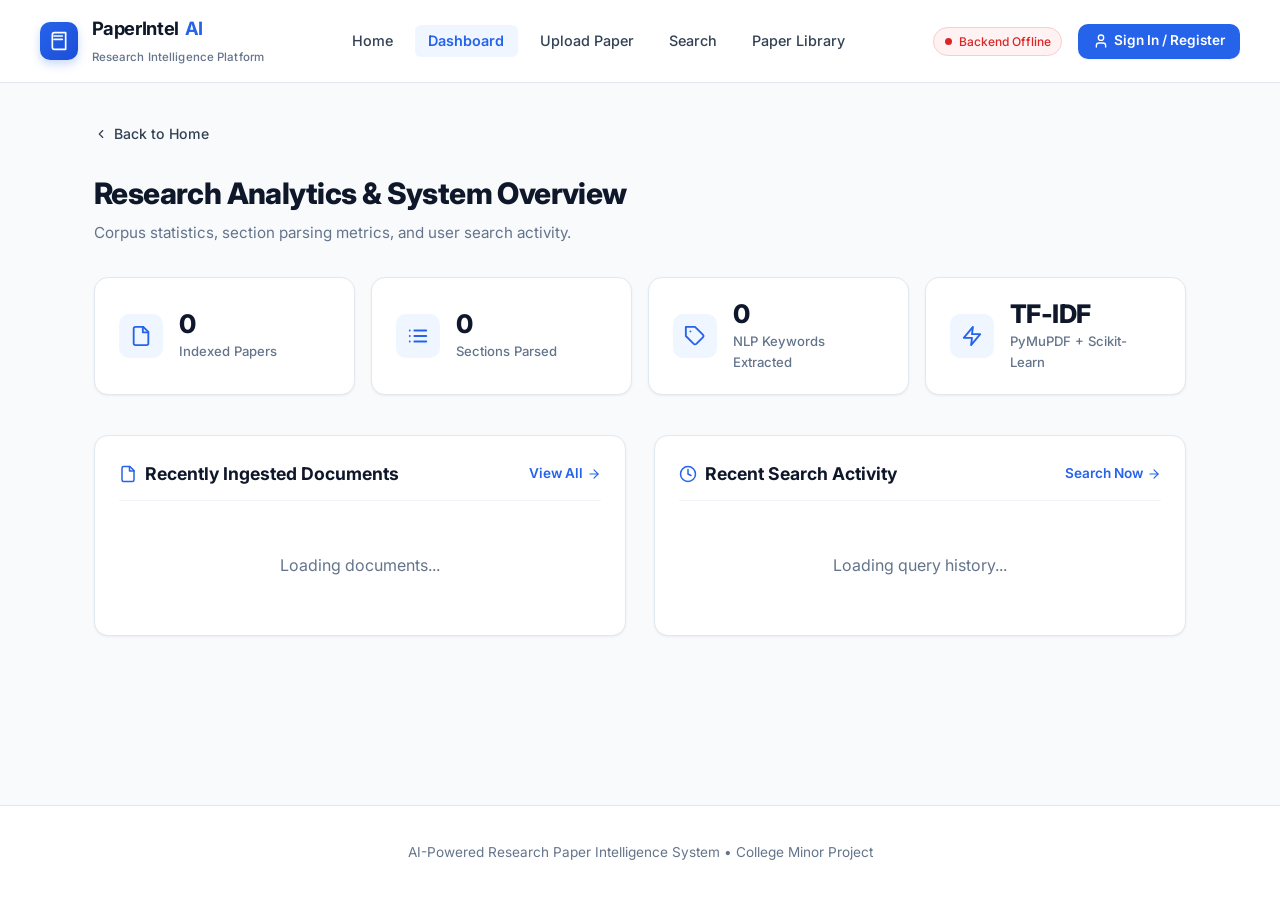
==== frontend/dashboard.html @ 78be8b67 "Initial commit: AI-Powered Research Paper Intelligence System (Minor Project)" ====
<!DOCTYPE html>
<html lang="en">
<head>
    <meta charset="UTF-8">
    <meta name="viewport" content="width=device-width, initial-scale=1.0">
    <title>Research Dashboard - PaperIntel AI</title>
    <link rel="stylesheet" href="css/style.css">
    <style>
        .dashboard-header {
            margin-bottom: 2rem;
        }

        .dashboard-grid {
            display: grid;
            grid-template-columns: repeat(auto-fit, minmax(420px, 1fr));
            gap: 1.75rem;
            margin-bottom: 3.5rem;
        }

        .dash-card {
            background: var(--bg-card);
            border: 1px solid var(--border-color);
            border-radius: var(--radius-lg);
            padding: 1.5rem;
            box-shadow: var(--shadow-card);
        }

        .dash-card-header {
            display: flex;
            justify-content: space-between;
            align-items: center;
            margin-bottom: 1.25rem;
            padding-bottom: 0.75rem;
            border-bottom: 1px solid var(--border-subtle);
        }

        .dash-card-title {
            font-size: 1.1rem;
            font-weight: 700;
            color: var(--text-main);
            display: flex;
            align-items: center;
            gap: 0.5rem;
        }

        .dash-item {
            padding: 0.85rem 0;
            border-bottom: 1px solid var(--border-subtle);
            transition: background-color 0.15s;
        }

        .dash-item:last-child {
            border-bottom: none;
            padding-bottom: 0;
        }

        .dash-item-link {
            font-weight: 600;
            color: var(--text-main);
            text-decoration: none;
            font-size: 0.95rem;
            line-height: 1.4;
            display: block;
        }

        .dash-item-link:hover {
            color: var(--primary);
        }

        .query-chip {
            display: inline-flex;
            align-items: center;
            gap: 0.35rem;
            font-family: var(--font-mono);
            font-size: 0.88rem;
            color: var(--text-main);
            background: #f1f5f9;
            padding: 0.2rem 0.5rem;
            border-radius: var(--radius-sm);
        }
    </style>
</head>
<body>

    <!-- =======================================================================
         1. Header & Navigation Bar
         ======================================================================= -->
    <header class="navbar">
        <a href="index.html" class="brand-container">
            <div class="brand-icon-box">
                <svg xmlns="http://www.w3.org/2000/svg" viewBox="0 0 24 24" fill="none" stroke="currentColor" stroke-width="2" stroke-linecap="round" stroke-linejoin="round">
                    <path d="M4 19.5v-15A2.5 2.5 0 0 1 6.5 2H20v20H6.5a2.5 2.5 0 0 1-2.5-2.5Z"></path>
                    <path d="M6 6h10"></path>
                    <path d="M6 10h10"></path>
                </svg>
            </div>
            <div>
                <span class="brand-title">PaperIntel <span>AI</span></span>
                <span class="brand-subtitle">Research Intelligence Platform</span>
            </div>
        </a>

        <nav>
            <ul class="nav-links">
                <li><a href="index.html">Home</a></li>
                <li><a href="dashboard.html" class="active">Dashboard</a></li>
                <li><a href="upload.html">Upload Paper</a></li>
                <li><a href="search.html">Search</a></li>
                <li><a href="papers.html">Paper Library</a></li>
            </ul>
        </nav>

        <div class="nav-right">
            <div id="system-status" class="status-badge">
                <span class="status-dot"></span>
                <span id="status-text">Checking API...</span>
            </div>
        </div>
    </header>

    <!-- =======================================================================
         2. Main Content
         ======================================================================= -->
    <main class="main-content">
        <div class="breadcrumb-nav">
            <a href="index.html">
                <svg xmlns="http://www.w3.org/2000/svg" width="14" height="14" viewBox="0 0 24 24" fill="none" stroke="currentColor" stroke-width="2" stroke-linecap="round" stroke-linejoin="round">
                    <path d="m15 18-6-6 6-6"></path>
                </svg>
                Back to Home
            </a>
        </div>

        <div class="dashboard-header">
            <h1 style="font-size: 1.85rem; font-weight: 800; color: var(--text-main); letter-spacing: -0.02em;">
                Research Analytics & System Overview
            </h1>
            <p style="color: var(--text-muted); font-size: 0.95rem; margin-top: 0.25rem;">
                Corpus statistics, section parsing metrics, and user search activity.
            </p>
        </div>

        <!-- Live Statistics Cards -->
        <section class="stats-grid" style="margin-bottom: 2.5rem;">
            <div class="stat-card">
                <div class="stat-icon">
                    <svg xmlns="http://www.w3.org/2000/svg" width="22" height="22" viewBox="0 0 24 24" fill="none" stroke="currentColor" stroke-width="2" stroke-linecap="round" stroke-linejoin="round">
                        <path d="M14.5 2H6a2 2 0 0 0-2 2v16a2 2 0 0 0 2 2h12a2 2 0 0 0 2-2V7.5L14.5 2z"></path>
                        <polyline points="14 2 14 8 20 8"></polyline>
                    </svg>
                </div>
                <div class="stat-info">
                    <h3 id="stat-papers">0</h3>
                    <p>Indexed Papers</p>
                </div>
            </div>

            <div class="stat-card">
                <div class="stat-icon">
                    <svg xmlns="http://www.w3.org/2000/svg" width="22" height="22" viewBox="0 0 24 24" fill="none" stroke="currentColor" stroke-width="2" stroke-linecap="round" stroke-linejoin="round">
                        <line x1="8" y1="6" x2="21" y2="6"></line>
                        <line x1="8" y1="12" x2="21" y2="12"></line>
                        <line x1="8" y1="18" x2="21" y2="18"></line>
                        <line x1="3" y1="6" x2="3.01" y2="6"></line>
                        <line x1="3" y1="12" x2="3.01" y2="12"></line>
                        <line x1="3" y1="18" x2="3.01" y2="18"></line>
                    </svg>
                </div>
                <div class="stat-info">
                    <h3 id="stat-sections">0</h3>
                    <p>Sections Parsed</p>
                </div>
            </div>

            <div class="stat-card">
                <div class="stat-icon">
                    <svg xmlns="http://www.w3.org/2000/svg" width="22" height="22" viewBox="0 0 24 24" fill="none" stroke="currentColor" stroke-width="2" stroke-linecap="round" stroke-linejoin="round">
                        <path d="M20.59 13.41l-7.17 7.17a2 2 0 0 1-2.83 0L2 12V2h10l8.59 8.59a2 2 0 0 1 0 2.82z"></path>
                        <line x1="7" y1="7" x2="7.01" y2="7"></line>
                    </svg>
                </div>
                <div class="stat-info">
                    <h3 id="stat-keywords">0</h3>
                    <p>NLP Keywords Extracted</p>
                </div>
            </div>

            <div class="stat-card">
                <div class="stat-icon">
                    <svg xmlns="http://www.w3.org/2000/svg" width="22" height="22" viewBox="0 0 24 24" fill="none" stroke="currentColor" stroke-width="2" stroke-linecap="round" stroke-linejoin="round">
                        <polygon points="13 2 3 14 12 14 11 22 21 10 12 10 13 2"></polygon>
                    </svg>
                </div>
                <div class="stat-info">
                    <h3 id="stat-engine">TF-IDF</h3>
                    <p>PyMuPDF + Scikit-Learn</p>
                </div>
            </div>
        </section>

        <!-- Two Column Layout: Recent Papers & Search History -->
        <div class="dashboard-grid">
            <!-- Column 1: Recently Ingested Papers -->
            <div class="dash-card">
                <div class="dash-card-header">
                    <div class="dash-card-title">
                        <svg xmlns="http://www.w3.org/2000/svg" width="18" height="18" viewBox="0 0 24 24" fill="none" stroke="currentColor" stroke-width="2" stroke-linecap="round" stroke-linejoin="round" style="color: var(--primary);">
                            <path d="M14.5 2H6a2 2 0 0 0-2 2v16a2 2 0 0 0 2 2h12a2 2 0 0 0 2-2V7.5L14.5 2z"></path>
                            <polyline points="14 2 14 8 20 8"></polyline>
                        </svg>
                        Recently Ingested Documents
                    </div>
                    <a href="papers.html" style="font-size: 0.85rem; color: var(--primary); font-weight: 600; text-decoration: none; display: inline-flex; align-items: center; gap: 0.25rem;">
                        View All
                        <svg xmlns="http://www.w3.org/2000/svg" width="14" height="14" viewBox="0 0 24 24" fill="none" stroke="currentColor" stroke-width="2" stroke-linecap="round" stroke-linejoin="round"><path d="M5 12h14"></path><path d="m12 5 7 7-7 7"></path></svg>
                    </a>
                </div>
                <div id="dash-recent-papers">
                    <p style="color: var(--text-muted); text-align: center; padding: 2rem;">Loading documents...</p>
                </div>
            </div>

            <!-- Column 2: Search Query History -->
            <div class="dash-card">
                <div class="dash-card-header">
                    <div class="dash-card-title">
                        <svg xmlns="http://www.w3.org/2000/svg" width="18" height="18" viewBox="0 0 24 24" fill="none" stroke="currentColor" stroke-width="2" stroke-linecap="round" stroke-linejoin="round" style="color: var(--primary);">
                            <circle cx="12" cy="12" r="10"></circle>
                            <polyline points="12 6 12 12 16 14"></polyline>
                        </svg>
                        Recent Search Activity
                    </div>
                    <a href="search.html" style="font-size: 0.85rem; color: var(--primary); font-weight: 600; text-decoration: none; display: inline-flex; align-items: center; gap: 0.25rem;">
                        Search Now
                        <svg xmlns="http://www.w3.org/2000/svg" width="14" height="14" viewBox="0 0 24 24" fill="none" stroke="currentColor" stroke-width="2" stroke-linecap="round" stroke-linejoin="round"><path d="M5 12h14"></path><path d="m12 5 7 7-7 7"></path></svg>
                    </a>
                </div>
                <div id="dash-search-history">
                    <p style="color: var(--text-muted); text-align: center; padding: 2rem;">Loading query history...</p>
                </div>
            </div>
        </div>
    </main>

    <!-- =======================================================================
         3. Footer
         ======================================================================= -->
    <footer class="footer">
        <p>AI-Powered Research Paper Intelligence System • College Minor Project</p>
    </footer>

    <script src="js/app.js"></script>
    <script>
        document.addEventListener("DOMContentLoaded", async () => {
            // Load Recent Papers
            const papersContainer = document.getElementById("dash-recent-papers");
            try {
                const res = await fetch(`${API_BASE_URL}/documents/?limit=5`);
                if (res.ok) {
                    const data = await res.json();
                    const docs = data.documents || [];
                    if (docs.length === 0) {
                        papersContainer.innerHTML = `<p style="color: var(--text-muted); text-align: center; padding: 2rem;">No papers uploaded yet.</p>`;
                    } else {
                        papersContainer.innerHTML = docs.map(p => `
                            <div class="dash-item">
                                <a href="viewer.html?id=${p.id}" class="dash-item-link">
                                    ${escapeHtml(p.title || p.filename)}
                                </a>
                                <div class="paper-meta" style="margin-top: 0.35rem; font-size: 0.82rem; gap: 0.85rem;">
                                    <span style="display: inline-flex; align-items: center; gap: 0.3rem;">
                                        <svg xmlns="http://www.w3.org/2000/svg" width="12" height="12" viewBox="0 0 24 24" fill="none" stroke="currentColor" stroke-width="2" stroke-linecap="round" stroke-linejoin="round"><path d="M19 21v-2a4 4 0 0 0-4-4H9a4 4 0 0 0-4 4v2"></path><circle cx="12" cy="7" r="4"></circle></svg>
                                        ${escapeHtml(p.authors || "N/A")}
                                    </span>
                                    <span style="display: inline-flex; align-items: center; gap: 0.3rem;">
                                        <svg xmlns="http://www.w3.org/2000/svg" width="12" height="12" viewBox="0 0 24 24" fill="none" stroke="currentColor" stroke-width="2" stroke-linecap="round" stroke-linejoin="round"><circle cx="12" cy="12" r="10"></circle><polyline points="12 6 12 12 16 14"></polyline></svg>
                                        ${formatDate(p.uploaded_at)}
                                    </span>
                                </div>
                            </div>
                        `).join("");
                    }
                }
            } catch (e) {
                papersContainer.innerHTML = `<p style="color: var(--danger); text-align: center; padding: 1.5rem;">Failed to fetch documents.</p>`;
            }

            // Load Search History
            const historyContainer = document.getElementById("dash-search-history");
            try {
                const res = await fetch(`${API_BASE_URL}/search/history?limit=6`);
                if (res.ok) {
                    const data = await res.json();
                    const logs = data.history || [];
                    if (logs.length === 0) {
                        historyContainer.innerHTML = `<p style="color: var(--text-muted); text-align: center; padding: 2rem;">No search queries recorded yet.</p>`;
                    } else {
                        historyContainer.innerHTML = logs.map(l => `
                            <div class="dash-item" style="display: flex; justify-content: space-between; align-items: center; gap: 1rem;">
                                <div>
                                    <div class="query-chip">
                                        <svg xmlns="http://www.w3.org/2000/svg" width="13" height="13" viewBox="0 0 24 24" fill="none" stroke="currentColor" stroke-width="2" stroke-linecap="round" stroke-linejoin="round"><circle cx="11" cy="11" r="8"></circle><path d="m21 21-4.3-4.3"></path></svg>
                                        ${escapeHtml(l.query)}
                                    </div>
                                    <div style="font-size: 0.78rem; color: var(--text-muted); margin-top: 0.25rem;">
                                        ${formatDate(l.searched_at)}
                                    </div>
                                </div>
                                <span class="tag-pill" style="font-size: 0.75rem; white-space: nowrap;">
                                    ${l.results_count} result${l.results_count === 1 ? '' : 's'}
                                </span>
                            </div>
                        `).join("");
                    }
                }
            } catch (e) {
                historyContainer.innerHTML = `<p style="color: var(--text-muted); text-align: center; padding: 1.5rem;">Search query logging active.</p>`;
            }
        });
    </script>
</body>
</html>
---- frontend/css/style.css ----
/* =============================================================================
   PaperIntel AI - Academic Research Intelligence Platform
   Design System: Professional, Minimalist, Human-Centric Academic Interface
   Inspired by PaperGuide, Elicit, Semantic Scholar & Perplexity
   ============================================================================= */

@import url('https://fonts.googleapis.com/css2?family=Inter:wght@400;500;600;700;800&display=swap');

:root {
    --font-sans: 'Inter', -apple-system, BlinkMacSystemFont, 'Segoe UI', Roboto, Helvetica, Arial, sans-serif;
    
    /* Neutral Palette */
    --bg-page: #f8fafc;
    --bg-card: #ffffff;
    --bg-subtle: #f1f5f9;
    --border-color: #e2e8f0;
    --border-subtle: #f1f5f9;
    --border-focus: #3b82f6;
    
    /* Typography */
    --text-main: #0f172a;
    --text-secondary: #334155;
    --text-muted: #64748b;
    --text-dim: #94a3b8;
    
    /* Brand & Accent */
    --primary: #2563eb;
    --primary-hover: #1d4ed8;
    --primary-subtle: #eff6ff;
    --primary-border: #bfdbfe;
    --primary-glow: rgba(37, 99, 235, 0.12);
    
    /* System States */
    --success: #059669;
    --success-bg: #ecfdf5;
    --success-border: #a7f3d0;
    --warning: #d97706;
    --warning-bg: #fffbeb;
    --warning-border: #fde68a;
    --danger: #dc2626;
    --danger-bg: #fef2f2;
    --danger-border: #fecaca;
    
    /* Elevation & Curves */
    --radius-sm: 6px;
    --radius-md: 10px;
    --radius-lg: 14px;
    --radius-xl: 20px;
    --shadow-sm: 0 1px 2px 0 rgba(15, 23, 42, 0.04);
    --shadow-card: 0 1px 3px 0 rgba(15, 23, 42, 0.05), 0 1px 2px -1px rgba(15, 23, 42, 0.04);
    --shadow-hover: 0 10px 25px -3px rgba(15, 23, 42, 0.08), 0 4px 8px -2px rgba(15, 23, 42, 0.04);
    --shadow-modal: 0 20px 35px -5px rgba(15, 23, 42, 0.12), 0 10px 15px -4px rgba(15, 23, 42, 0.06);
}

* {
    margin: 0;
    padding: 0;
    box-sizing: border-box;
}

body {
    font-family: var(--font-sans);
    background-color: var(--bg-page);
    color: var(--text-main);
    line-height: 1.6;
    min-height: 100vh;
    display: flex;
    flex-direction: column;
    -webkit-font-smoothing: antialiased;
    -moz-osx-font-smoothing: grayscale;
}

/* =============================================================================
   1. Clean Navigation Bar
   ============================================================================= */
.navbar {
    background-color: rgba(255, 255, 255, 0.95);
    backdrop-filter: blur(12px);
    -webkit-backdrop-filter: blur(12px);
    border-bottom: 1px solid var(--border-color);
    padding: 0.85rem 2.5rem;
    display: flex;
    justify-content: space-between;
    align-items: center;
    position: sticky;
    top: 0;
    z-index: 100;
}

.brand-container {
    display: flex;
    align-items: center;
    gap: 0.85rem;
    text-decoration: none;
    color: inherit;
}

.brand-icon-box {
    width: 38px;
    height: 38px;
    background: linear-gradient(135deg, #2563eb, #1d4ed8);
    color: white;
    border-radius: var(--radius-md);
    display: flex;
    align-items: center;
    justify-content: center;
    box-shadow: 0 4px 10px rgba(37, 99, 235, 0.25);
}

.brand-icon-box svg {
    width: 20px;
    height: 20px;
}

.brand-title {
    font-size: 1.15rem;
    font-weight: 700;
    color: var(--text-main);
    letter-spacing: -0.02em;
    display: flex;
    align-items: center;
    gap: 0.35rem;
}

.brand-title span {
    color: var(--primary);
}

.brand-subtitle {
    font-size: 0.72rem;
    color: var(--text-muted);
    font-weight: 500;
    letter-spacing: 0.01em;
}

.nav-links {
    display: flex;
    align-items: center;
    gap: 0.5rem;
    list-style: none;
}

.nav-links a {
    text-decoration: none;
    color: var(--text-secondary);
    font-size: 0.9rem;
    font-weight: 500;
    padding: 0.45rem 0.85rem;
    border-radius: var(--radius-sm);
    transition: all 0.15s ease;
}

.nav-links a:hover {
    color: var(--primary);
    background-color: var(--primary-subtle);
}

.nav-links a.active {
    color: var(--primary);
    font-weight: 600;
    background-color: var(--primary-subtle);
}

.nav-right {
    display: flex;
    align-items: center;
    gap: 1rem;
}

.status-badge {
    display: inline-flex;
    align-items: center;
    gap: 0.45rem;
    padding: 0.25rem 0.65rem;
    border-radius: 9999px;
    font-size: 0.75rem;
    font-weight: 500;
    background-color: #f1f5f9;
    color: var(--text-muted);
    border: 1px solid var(--border-color);
}

.status-dot {
    width: 7px;
    height: 7px;
    border-radius: 50%;
    background-color: #94a3b8;
}

.status-badge.online {
    background-color: var(--success-bg);
    color: var(--success);
    border-color: var(--success-border);
}

.status-badge.online .status-dot {
    background-color: var(--success);
    box-shadow: 0 0 0 2px rgba(5, 150, 105, 0.2);
}

.status-badge.offline {
    background-color: var(--danger-bg);
    color: var(--danger);
    border-color: var(--danger-border);
}

.status-badge.offline .status-dot {
    background-color: var(--danger);
}

.user-badge {
    display: inline-flex;
    align-items: center;
    gap: 0.6rem;
    font-size: 0.85rem;
    font-weight: 500;
    color: var(--text-main);
    background-color: white;
    padding: 0.35rem 0.85rem;
    border-radius: var(--radius-sm);
    border: 1px solid var(--border-color);
    box-shadow: var(--shadow-sm);
}

/* =============================================================================
   2. Layout & Typography
   ============================================================================= */
.main-content {
    flex: 1;
    max-width: 1140px;
    margin: 0 auto;
    width: 100%;
    padding: 2.5rem 1.5rem 4rem;
}

.breadcrumb-nav {
    margin-bottom: 1.5rem;
    font-size: 0.88rem;
    display: flex;
    align-items: center;
    gap: 0.5rem;
    color: var(--text-muted);
}

.breadcrumb-nav a {
    color: var(--text-secondary);
    text-decoration: none;
    font-weight: 500;
    display: inline-flex;
    align-items: center;
    gap: 0.35rem;
    transition: color 0.15s;
}

.breadcrumb-nav a:hover {
    color: var(--primary);
}

/* =============================================================================
   3. Hero Section (PaperGuide Style)
   ============================================================================= */
.hero {
    text-align: center;
    padding: 3rem 1rem 2rem;
    max-width: 820px;
    margin: 0 auto;
}

.hero-pill {
    display: inline-flex;
    align-items: center;
    gap: 0.5rem;
    background-color: var(--primary-subtle);
    border: 1px solid var(--primary-border);
    color: var(--primary);
    font-size: 0.8rem;
    font-weight: 600;
    padding: 0.3rem 0.95rem;
    border-radius: 9999px;
    margin-bottom: 1.5rem;
}

.hero h1 {
    font-size: 2.85rem;
    font-weight: 800;
    line-height: 1.15;
    color: var(--text-main);
    letter-spacing: -0.035em;
    margin-bottom: 1.15rem;
}

.hero h1 span {
    background: linear-gradient(135deg, #2563eb 0%, #1d4ed8 100%);
    -webkit-background-clip: text;
    -webkit-text-fill-color: transparent;
}

.hero-desc {
    font-size: 1.1rem;
    color: var(--text-muted);
    max-width: 680px;
    margin: 0 auto 2.25rem;
    line-height: 1.6;
}

.hero-cta {
    display: flex;
    justify-content: center;
    gap: 0.85rem;
    flex-wrap: wrap;
    margin-bottom: 2.5rem;
}

/* Buttons */
.btn {
    display: inline-flex;
    align-items: center;
    justify-content: center;
    gap: 0.45rem;
    padding: 0.65rem 1.35rem;
    border-radius: var(--radius-md);
    font-size: 0.92rem;
    font-weight: 600;
    text-decoration: none;
    cursor: pointer;
    border: 1px solid transparent;
    transition: all 0.15s ease;
    font-family: inherit;
}

.btn svg {
    width: 16px;
    height: 16px;
}

.btn-primary {
    background-color: var(--primary);
    color: white;
    box-shadow: 0 1px 2px 0 rgba(0, 0, 0, 0.05);
}

.btn-primary:hover {
    background-color: var(--primary-hover);
    box-shadow: 0 4px 12px rgba(37, 99, 235, 0.25);
    transform: translateY(-1px);
}

.btn-secondary {
    background-color: white;
    color: var(--text-main);
    border-color: var(--border-color);
    box-shadow: var(--shadow-sm);
}

.btn-secondary:hover {
    background-color: var(--bg-subtle);
    border-color: #cbd5e1;
}

.btn-outline {
    background-color: transparent;
    color: var(--primary);
    border-color: var(--primary-border);
}

.btn-outline:hover {
    background-color: var(--primary-subtle);
}

/* =============================================================================
   4. Unified Search Box
   ============================================================================= */
.search-box-container {
    max-width: 680px;
    margin: 0 auto 2.5rem;
}

.search-form {
    display: flex;
    align-items: center;
    background: white;
    padding: 0.35rem 0.45rem 0.35rem 1rem;
    border-radius: var(--radius-lg);
    border: 1px solid var(--border-color);
    box-shadow: var(--shadow-card);
    transition: border-color 0.2s, box-shadow 0.2s;
}

.search-form:focus-within {
    border-color: var(--primary);
    box-shadow: 0 0 0 3px var(--primary-glow);
}

.search-icon-inline {
    color: var(--text-dim);
    display: flex;
    align-items: center;
    margin-right: 0.5rem;
}

.search-icon-inline svg {
    width: 18px;
    height: 18px;
}

.search-input {
    flex: 1;
    border: none;
    outline: none;
    padding: 0.55rem 0.5rem;
    font-size: 0.98rem;
    background: transparent;
    color: var(--text-main);
    font-family: inherit;
}

.search-input::placeholder {
    color: var(--text-dim);
}

.search-btn {
    background-color: var(--primary);
    color: white;
    border: none;
    border-radius: var(--radius-md);
    padding: 0.65rem 1.25rem;
    font-weight: 600;
    font-size: 0.9rem;
    cursor: pointer;
    transition: background-color 0.15s;
    display: inline-flex;
    align-items: center;
    gap: 0.4rem;
    font-family: inherit;
}

.search-btn:hover {
    background-color: var(--primary-hover);
}

/* Query Suggestion Chips */
.query-chips {
    display: flex;
    justify-content: center;
    gap: 0.45rem;
    flex-wrap: wrap;
    margin-top: 0.85rem;
    align-items: center;
}

.chip-label {
    font-size: 0.8rem;
    color: var(--text-muted);
    font-weight: 500;
}

.chip {
    background-color: white;
    color: var(--text-secondary);
    border: 1px solid var(--border-color);
    padding: 0.25rem 0.75rem;
    border-radius: 9999px;
    font-size: 0.78rem;
    font-weight: 500;
    cursor: pointer;
    transition: all 0.15s ease;
    font-family: inherit;
}

.chip:hover {
    background-color: var(--primary-subtle);
    color: var(--primary);
    border-color: var(--primary-border);
}

/* =============================================================================
   5. Metrics & Statistics Bar
   ============================================================================= */
.stats-grid {
    display: grid;
    grid-template-columns: repeat(auto-fit, minmax(220px, 1fr));
    gap: 1rem;
    margin-bottom: 3.5rem;
}

.stat-card {
    background-color: var(--bg-card);
    border: 1px solid var(--border-color);
    border-radius: var(--radius-lg);
    padding: 1.35rem 1.5rem;
    display: flex;
    align-items: center;
    gap: 1rem;
    box-shadow: var(--shadow-card);
    transition: border-color 0.2s, box-shadow 0.2s;
}

.stat-card:hover {
    border-color: #cbd5e1;
    box-shadow: var(--shadow-hover);
}

.stat-icon {
    width: 44px;
    height: 44px;
    border-radius: var(--radius-md);
    background-color: var(--primary-subtle);
    color: var(--primary);
    display: flex;
    align-items: center;
    justify-content: center;
    flex-shrink: 0;
}

.stat-icon svg {
    width: 22px;
    height: 22px;
}

.stat-info h3 {
    font-size: 1.6rem;
    font-weight: 800;
    color: var(--text-main);
    line-height: 1.1;
    letter-spacing: -0.02em;
}

.stat-info p {
    font-size: 0.82rem;
    color: var(--text-muted);
    font-weight: 500;
    margin-top: 0.15rem;
}

/* =============================================================================
   6. Feature Cards & Architecture
   ============================================================================= */
.section-header {
    text-align: center;
    margin-bottom: 2rem;
}

.section-header h2 {
    font-size: 1.65rem;
    font-weight: 800;
    color: var(--text-main);
    letter-spacing: -0.025em;
    margin-bottom: 0.35rem;
}

.section-header p {
    color: var(--text-muted);
    font-size: 0.95rem;
    max-width: 600px;
    margin: 0 auto;
}

.features-grid {
    display: grid;
    grid-template-columns: repeat(auto-fit, minmax(250px, 1fr));
    gap: 1.25rem;
    margin-bottom: 3.5rem;
}

.feature-card {
    background-color: var(--bg-card);
    border: 1px solid var(--border-color);
    border-radius: var(--radius-lg);
    padding: 1.75rem 1.5rem;
    box-shadow: var(--shadow-card);
    transition: all 0.2s ease;
}

.feature-card:hover {
    border-color: #cbd5e1;
    transform: translateY(-2px);
    box-shadow: var(--shadow-hover);
}

.feature-icon-box {
    width: 40px;
    height: 40px;
    border-radius: var(--radius-md);
    background-color: var(--primary-subtle);
    color: var(--primary);
    display: flex;
    align-items: center;
    justify-content: center;
    margin-bottom: 1.15rem;
}

.feature-icon-box svg {
    width: 20px;
    height: 20px;
}

.feature-card h3 {
    font-size: 1.08rem;
    font-weight: 700;
    margin-bottom: 0.45rem;
    color: var(--text-main);
}

.feature-card p {
    font-size: 0.88rem;
    color: var(--text-muted);
    line-height: 1.55;
}

/* =============================================================================
   7. Paper Cards & List Components
   ============================================================================= */
.papers-preview-section {
    background-color: var(--bg-card);
    border: 1px solid var(--border-color);
    border-radius: var(--radius-lg);
    padding: 1.75rem 2rem;
    margin-bottom: 3.5rem;
    box-shadow: var(--shadow-card);
}

.papers-preview-header {
    display: flex;
    justify-content: space-between;
    align-items: center;
    margin-bottom: 1.5rem;
    padding-bottom: 0.85rem;
    border-bottom: 1px solid var(--border-color);
}

.papers-preview-header h2 {
    font-size: 1.25rem;
    font-weight: 700;
    color: var(--text-main);
    display: flex;
    align-items: center;
    gap: 0.5rem;
}

.papers-list {
    display: flex;
    flex-direction: column;
    gap: 0.85rem;
}

.paper-item {
    background-color: white;
    border: 1px solid var(--border-color);
    border-radius: var(--radius-md);
    padding: 1.25rem 1.35rem;
    transition: all 0.15s ease;
}

.paper-item:hover {
    border-color: #cbd5e1;
    box-shadow: var(--shadow-sm);
    background-color: #fafbfc;
}

.paper-item-title {
    font-size: 1.05rem;
    font-weight: 600;
    color: var(--text-main);
    margin-bottom: 0.35rem;
    text-decoration: none;
    display: inline-block;
    line-height: 1.4;
}

.paper-item-title:hover {
    color: var(--primary);
}

.paper-meta {
    display: flex;
    gap: 1rem;
    font-size: 0.82rem;
    color: var(--text-muted);
    margin-bottom: 0.65rem;
    flex-wrap: wrap;
    align-items: center;
}

.paper-meta span {
    display: inline-flex;
    align-items: center;
    gap: 0.3rem;
}

.paper-meta svg {
    width: 14px;
    height: 14px;
    color: var(--text-dim);
}

.paper-snippet {
    font-size: 0.88rem;
    color: #334155;
    background-color: #f8fafc;
    padding: 0.75rem 1rem;
    border-radius: var(--radius-sm);
    border-left: 3px solid var(--primary);
    margin: 0.65rem 0;
    line-height: 1.6;
}

.tag-list {
    display: flex;
    gap: 0.35rem;
    flex-wrap: wrap;
}

.tag {
    background-color: var(--bg-subtle);
    color: var(--text-secondary);
    border: 1px solid var(--border-color);
    padding: 0.2rem 0.6rem;
    border-radius: 9999px;
    font-size: 0.75rem;
    font-weight: 500;
}

.score-badge {
    background-color: var(--success-bg);
    color: var(--success);
    border: 1px solid var(--success-border);
    padding: 0.25rem 0.65rem;
    border-radius: 9999px;
    font-size: 0.78rem;
    font-weight: 600;
    white-space: nowrap;
}

/* =============================================================================
   8. Upload Dropzone & Form
   ============================================================================= */
.upload-card {
    background: var(--bg-card);
    border: 1px solid var(--border-color);
    border-radius: var(--radius-xl);
    padding: 2.5rem;
    max-width: 700px;
    margin: 0 auto;
    box-shadow: var(--shadow-card);
}

.dropzone {
    border: 2px dashed #cbd5e1;
    background-color: #fafbfc;
    border-radius: var(--radius-lg);
    padding: 3rem 2rem;
    text-align: center;
    cursor: pointer;
    transition: all 0.2s ease;
    margin-bottom: 1.5rem;
}

.dropzone:hover, .dropzone.dragover {
    border-color: var(--primary);
    background-color: var(--primary-subtle);
}

.dropzone-icon-box {
    width: 56px;
    height: 56px;
    border-radius: 50%;
    background-color: white;
    color: var(--primary);
    box-shadow: var(--shadow-sm);
    border: 1px solid var(--border-color);
    display: flex;
    align-items: center;
    justify-content: center;
    margin: 0 auto 1rem;
}

.dropzone-icon-box svg {
    width: 28px;
    height: 28px;
}

.dropzone-text {
    font-size: 1.05rem;
    font-weight: 600;
    color: var(--text-main);
    margin-bottom: 0.25rem;
}

.dropzone-subtext {
    font-size: 0.85rem;
    color: var(--text-muted);
}

.file-preview-card {
    display: flex;
    align-items: center;
    justify-content: space-between;
    background-color: #f8fafc;
    border: 1px solid var(--border-color);
    border-radius: var(--radius-md);
    padding: 0.85rem 1.25rem;
    margin-bottom: 1.5rem;
}

.file-info {
    display: flex;
    align-items: center;
    gap: 0.75rem;
}

.file-name {
    font-weight: 600;
    font-size: 0.92rem;
    color: var(--text-main);
}

.file-size {
    font-size: 0.8rem;
    color: var(--text-muted);
}

.remove-file-btn {
    background: none;
    border: none;
    color: var(--text-muted);
    cursor: pointer;
    font-size: 1.1rem;
    padding: 0.25rem;
    border-radius: var(--radius-sm);
    transition: color 0.15s;
}

.remove-file-btn:hover {
    color: var(--danger);
}

.form-group {
    margin-bottom: 1.25rem;
}

.form-label {
    display: block;
    font-weight: 600;
    font-size: 0.88rem;
    color: var(--text-main);
    margin-bottom: 0.4rem;
}

.form-control {
    width: 100%;
    padding: 0.65rem 0.95rem;
    border: 1px solid var(--border-color);
    border-radius: var(--radius-md);
    font-size: 0.92rem;
    font-family: inherit;
    outline: none;
    background-color: white;
    color: var(--text-main);
    transition: border-color 0.15s, box-shadow 0.15s;
}

.form-control:focus {
    border-color: var(--primary);
    box-shadow: 0 0 0 3px var(--primary-glow);
}

/* Pipeline Status */
.progress-container {
    margin-top: 1.5rem;
    background: #f8fafc;
    border: 1px solid var(--border-color);
    border-radius: var(--radius-md);
    padding: 1.25rem 1.5rem;
    display: none;
}

.progress-header {
    display: flex;
    justify-content: space-between;
    align-items: center;
    font-weight: 600;
    font-size: 0.9rem;
    margin-bottom: 0.75rem;
}

.progress-bar-bg {
    width: 100%;
    height: 6px;
    background-color: #e2e8f0;
    border-radius: 9999px;
    overflow: hidden;
    margin-bottom: 1rem;
}

.progress-bar-fill {
    height: 100%;
    width: 0%;
    background-color: var(--primary);
    border-radius: 9999px;
    transition: width 0.3s ease;
}

.pipeline-steps {
    list-style: none;
    display: flex;
    flex-direction: column;
    gap: 0.4rem;
    font-size: 0.82rem;
    color: var(--text-muted);
}

.pipeline-step {
    display: flex;
    align-items: center;
    gap: 0.5rem;
}

.pipeline-step.active {
    color: var(--primary);
    font-weight: 600;
}

.pipeline-step.done {
    color: var(--success);
}

/* Alerts */
.alert {
    padding: 0.85rem 1.15rem;
    border-radius: var(--radius-md);
    margin-top: 1.25rem;
    font-size: 0.9rem;
    display: none;
}

.alert-success {
    background-color: var(--success-bg);
    border: 1px solid var(--success-border);
    color: #065f46;
}

.alert-error {
    background-color: var(--danger-bg);
    border: 1px solid var(--danger-border);
    color: #991b1b;
}

.alert-info {
    background-color: var(--primary-subtle);
    border: 1px solid var(--primary-border);
    color: var(--primary);
}

/* =============================================================================
   9. Footer
   ============================================================================= */
.footer {
    background-color: var(--bg-card);
    border-top: 1px solid var(--border-color);
    padding: 2.25rem 2rem;
    text-align: center;
    margin-top: auto;
    font-size: 0.85rem;
    color: var(--text-muted);
}

.footer-links {
    margin-bottom: 0.75rem;
    display: flex;
    justify-content: center;
    gap: 1.5rem;
}

.footer-links a {
    color: var(--text-muted);
    text-decoration: none;
    transition: color 0.15s;
}

.footer-links a:hover {
    color: var(--primary);
}

/* =============================================================================
   10. Responsive
   ============================================================================= */
@media (max-width: 768px) {
    .navbar {
        flex-direction: column;
        gap: 0.75rem;
        padding: 1rem 1.5rem;
    }
    .hero h1 {
        font-size: 2.15rem;
    }
    .hero-cta {
        flex-direction: column;
    }
    .btn {
        width: 100%;
    }
}

/* =============================================================================
   11. Multi-Paper Comparison & Selection System (Features D & E)
   ============================================================================= */
.comparison-floating-bar {
    position: fixed;
    bottom: 1.5rem;
    left: 50%;
    transform: translateX(-50%) translateY(120%);
    background: #0f172a;
    color: #ffffff;
    padding: 0.85rem 1.5rem;
    border-radius: 9999px;
    box-shadow: 0 10px 30px rgba(0, 0, 0, 0.25);
    display: flex;
    align-items: center;
    gap: 1.25rem;
    z-index: 999;
    transition: transform 0.3s cubic-bezier(0.16, 1, 0.3, 1), opacity 0.3s ease;
    opacity: 0;
    pointer-events: none;
    max-width: 90vw;
}

.comparison-floating-bar.active {
    transform: translateX(-50%) translateY(0);
    opacity: 1;
    pointer-events: auto;
}

.floating-bar-info {
    font-size: 0.9rem;
    font-weight: 600;
    display: flex;
    align-items: center;
    gap: 0.5rem;
}

.floating-bar-badge {
    background: var(--primary);
    color: white;
    font-size: 0.78rem;
    font-weight: 700;
    padding: 0.15rem 0.6rem;
    border-radius: 9999px;
}

.floating-bar-actions {
    display: flex;
    align-items: center;
    gap: 0.5rem;
}

/* Checkbox Styles */
.paper-checkbox-wrapper {
    display: inline-flex;
    align-items: center;
    gap: 0.5rem;
    cursor: pointer;
    user-select: none;
}

.paper-checkbox {
    width: 18px;
    height: 18px;
    accent-color: var(--primary);
    cursor: pointer;
}

/* Modal Overlay */
.modal-overlay {
    position: fixed;
    top: 0;
    left: 0;
    width: 100vw;
    height: 100vh;
    background: rgba(15, 23, 42, 0.65);
    backdrop-filter: blur(4px);
    z-index: 1000;
    display: flex;
    justify-content: center;
    align-items: center;
    padding: 1.5rem;
    opacity: 0;
    pointer-events: none;
    transition: opacity 0.25s ease;
}

.modal-overlay.active {
    opacity: 1;
    pointer-events: auto;
}

.modal-container {
    background: var(--bg-card);
    width: 100%;
    max-width: 1100px;
    max-height: 92vh;
    border-radius: var(--radius-xl);
    box-shadow: var(--shadow-modal);
    display: flex;
    flex-direction: column;
    overflow: hidden;
    animation: modalSlideUp 0.3s cubic-bezier(0.16, 1, 0.3, 1);
}

@keyframes modalSlideUp {
    from {
        transform: translateY(20px) scale(0.98);
    }
    to {
        transform: translateY(0) scale(1);
    }
}

.modal-header {
    padding: 1.25rem 2rem;
    border-bottom: 1px solid var(--border-color);
    display: flex;
    justify-content: space-between;
    align-items: center;
    background: #ffffff;
}

.modal-header h2 {
    font-size: 1.35rem;
    font-weight: 800;
    color: var(--text-main);
    display: flex;
    align-items: center;
    gap: 0.65rem;
}

.modal-close-btn {
    background: none;
    border: none;
    color: var(--text-muted);
    cursor: pointer;
    padding: 0.4rem;
    border-radius: var(--radius-sm);
    display: flex;
    align-items: center;
    justify-content: center;
    transition: all 0.15s ease;
}

.modal-close-btn:hover {
    background: #f1f5f9;
    color: var(--text-main);
}

.modal-body {
    padding: 2rem;
    overflow-y: auto;
    flex: 1;
}

.modal-footer {
    padding: 1rem 2rem;
    border-top: 1px solid var(--border-color);
    display: flex;
    justify-content: space-between;
    align-items: center;
    gap: 0.75rem;
    background: #f8fafc;
    flex-wrap: wrap;
}

/* Comparison Tables & Visuals */
.comp-table-wrapper {
    overflow-x: auto;
    margin: 1.25rem 0;
    border-radius: var(--radius-md);
    border: 1px solid var(--border-color);
}

.comp-table {
    width: 100%;
    border-collapse: collapse;
    font-size: 0.88rem;
    text-align: left;
}

.comp-table th {
    background: #f1f5f9;
    color: var(--text-main);
    font-weight: 700;
    padding: 0.85rem 1.15rem;
    border-bottom: 1px solid var(--border-color);
}

.comp-table td {
    padding: 0.95rem 1.15rem;
    border-bottom: 1px solid var(--border-subtle);
    color: var(--text-secondary);
    vertical-align: top;
    line-height: 1.6;
}

.comp-table tr:last-child td {
    border-bottom: none;
}

.comp-section {
    margin-bottom: 2rem;
}

.comp-section-title {
    font-size: 1.15rem;
    font-weight: 800;
    color: var(--text-main);
    margin-bottom: 0.85rem;
    display: flex;
    align-items: center;
    gap: 0.5rem;
}

.comp-section-content {
    background: #f8fafc;
    border: 1px solid var(--border-color);
    border-radius: var(--radius-md);
    padding: 1.25rem 1.5rem;
    font-size: 0.92rem;
    line-height: 1.75;
    color: var(--text-secondary);
    white-space: pre-wrap;
}

.comp-gap-card {
    background: #ffffff;
    border: 1px solid var(--border-color);
    border-left: 4px solid #f59e0b;
    border-radius: var(--radius-sm);
    padding: 1rem 1.25rem;
    margin-bottom: 0.75rem;
}

.evidence-tag {
    font-size: 0.76rem;
    background: #f1f5f9;
    color: #475569;
    padding: 0.25rem 0.65rem;
    border-radius: 4px;
    display: inline-flex;
    align-items: center;
    gap: 0.35rem;
    margin-top: 0.45rem;
    border: 1px solid #cbd5e1;
}

.evidence-tag strong {
    color: var(--text-main);
}
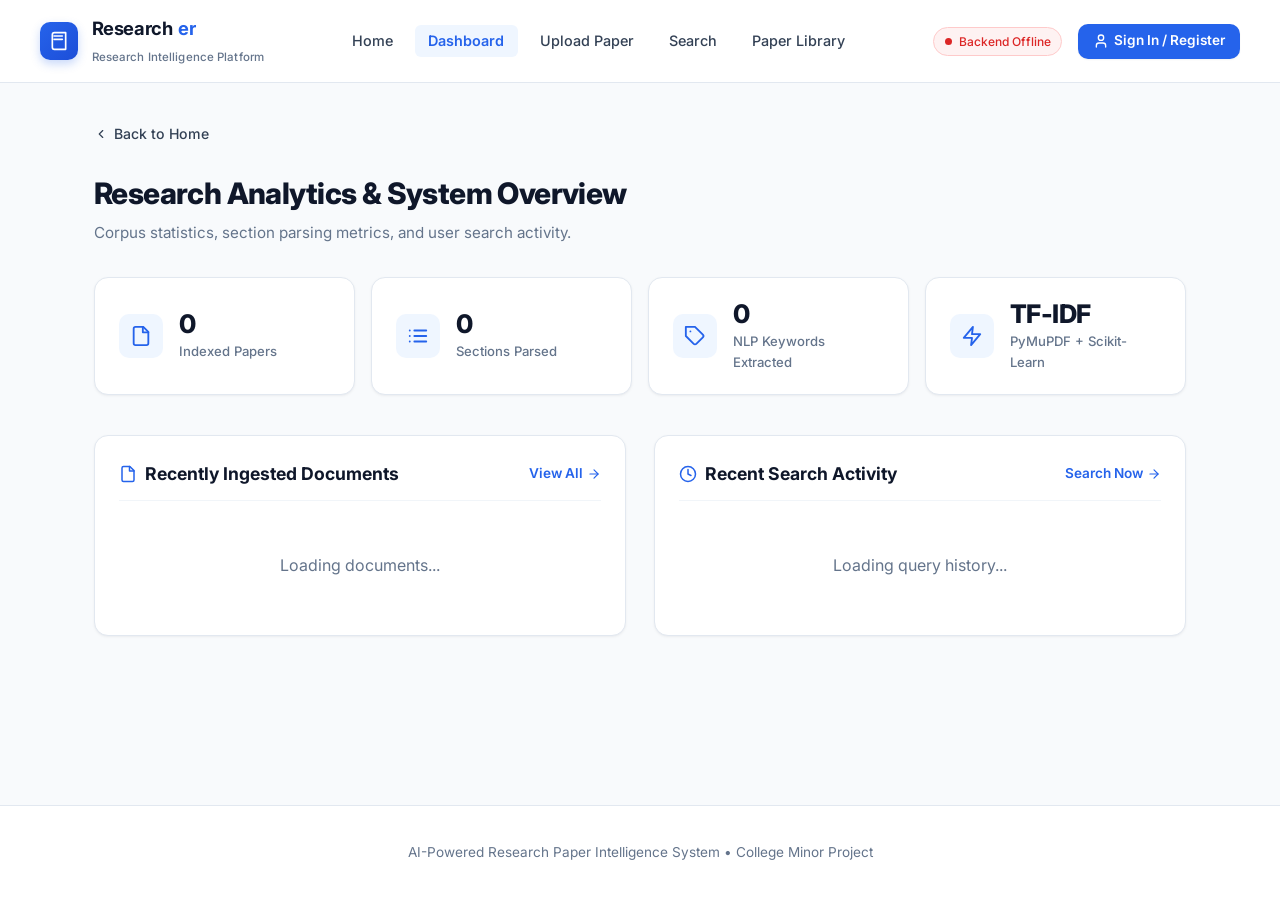
==== commit 1539fc9f: "Brand application as Researcher across UI, FastAPI, render.yaml, and documentation" ====
--- a/frontend/dashboard.html
+++ b/frontend/dashboard.html
@@ -3,7 +3,7 @@
 <head>
     <meta charset="UTF-8">
     <meta name="viewport" content="width=device-width, initial-scale=1.0">
-    <title>Research Dashboard - PaperIntel AI</title>
+    <title>Research Dashboard - Researcher</title>
     <link rel="stylesheet" href="css/style.css">
     <style>
         .dashboard-header {
@@ -95,7 +95,7 @@
                 </svg>
             </div>
             <div>
-                <span class="brand-title">PaperIntel <span>AI</span></span>
+                <span class="brand-title">Research<span>er</span></span>
                 <span class="brand-subtitle">Research Intelligence Platform</span>
             </div>
         </a>
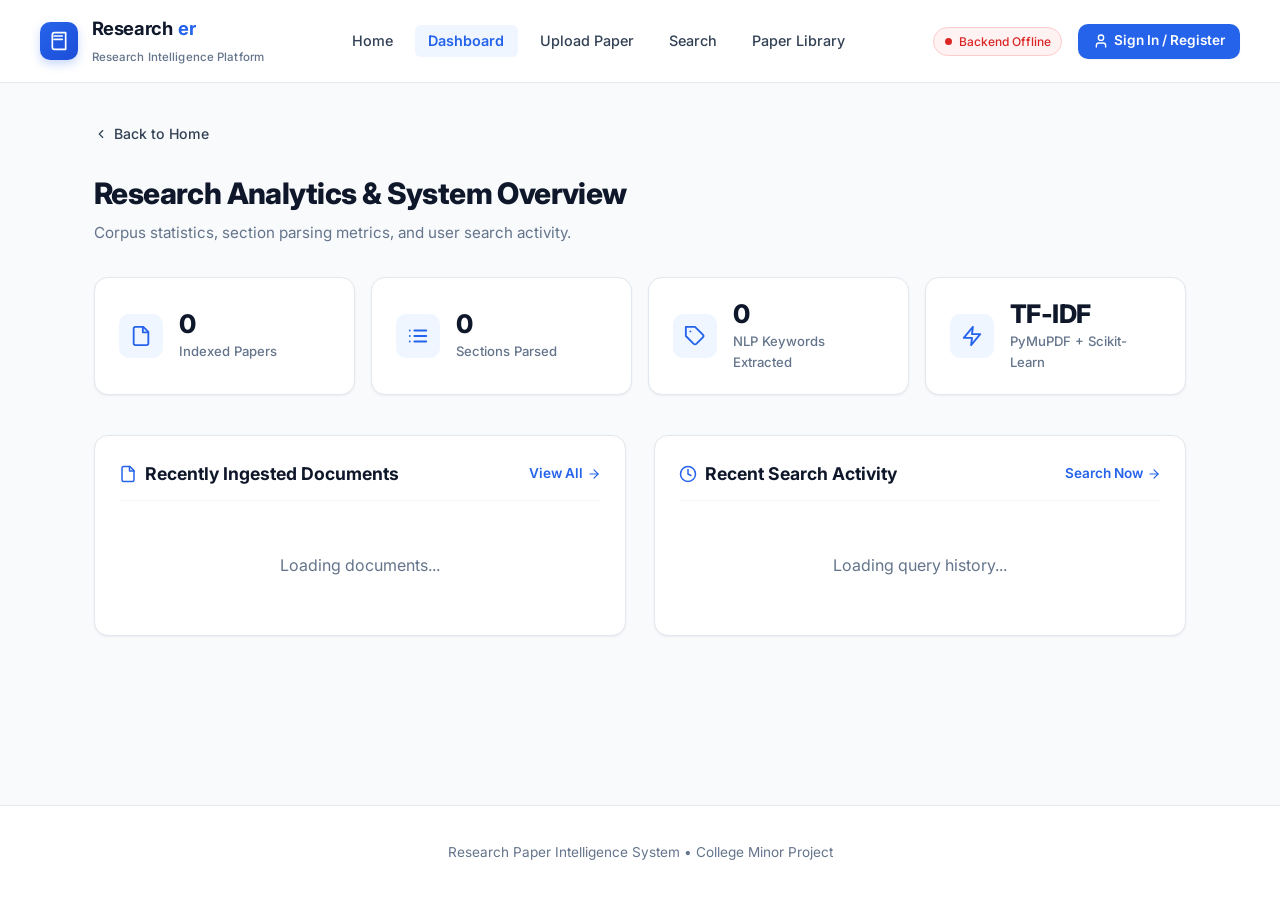
==== commit 05152311: "Remove AI-Powered prefix from home page title, heading, and footers" ====
--- a/frontend/dashboard.html
+++ b/frontend/dashboard.html
@@ -246,7 +246,7 @@
          3. Footer
          ======================================================================= -->
     <footer class="footer">
-        <p>AI-Powered Research Paper Intelligence System • College Minor Project</p>
+        <p>Research Paper Intelligence System • College Minor Project</p>
     </footer>
 
     <script src="js/app.js"></script>
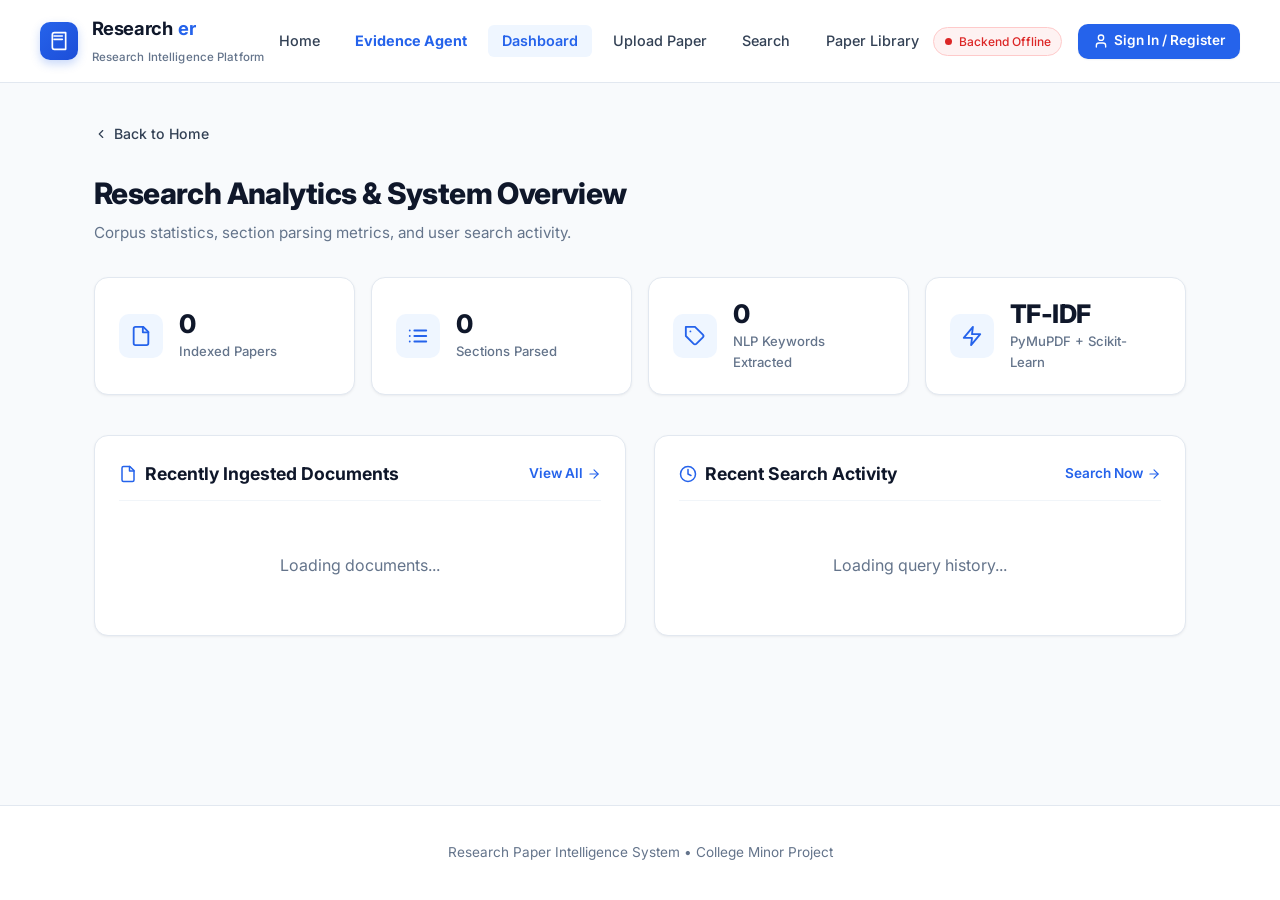
==== commit 10182d7b: "Upgrade to Research Evidence Agent: Word-inspired workspace, Plan-Search-Read-Synthesize pipeline, m" ====
--- a/frontend/dashboard.html
+++ b/frontend/dashboard.html
@@ -103,6 +103,7 @@
         <nav>
             <ul class="nav-links">
                 <li><a href="index.html">Home</a></li>
+                <li><a href="workspace.html" style="color: #2563eb; font-weight: 700;">Evidence Agent</a></li>
                 <li><a href="dashboard.html" class="active">Dashboard</a></li>
                 <li><a href="upload.html">Upload Paper</a></li>
                 <li><a href="search.html">Search</a></li>
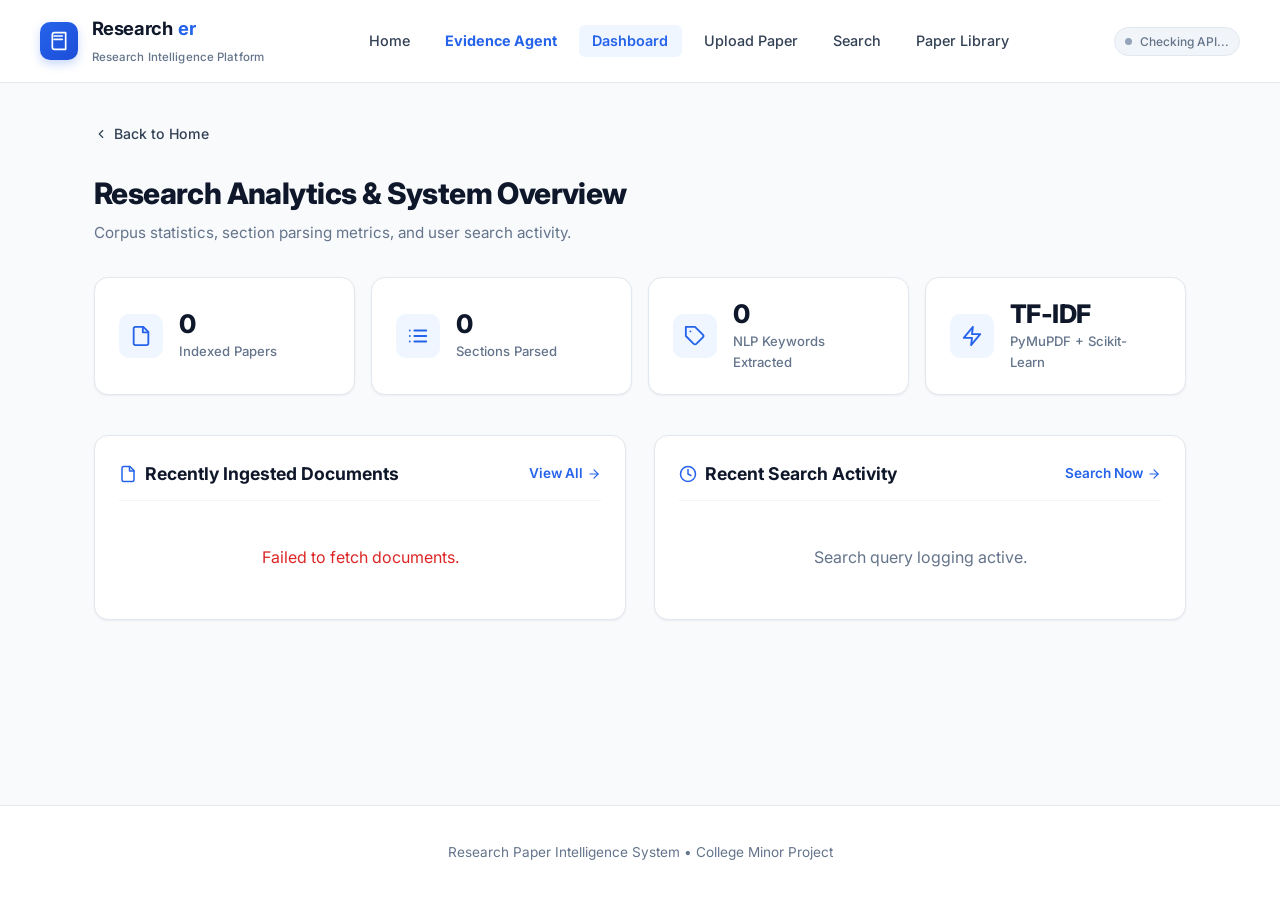
==== commit f260cf42: "Enforce strict user paper isolation: hide private uploads from visitors and new users" ====
--- a/frontend/dashboard.html
+++ b/frontend/dashboard.html
@@ -256,18 +256,26 @@
             // Load Recent Papers
             const papersContainer = document.getElementById("dash-recent-papers");
             try {
-                const res = await fetch(`${API_BASE_URL}/documents/?limit=5`);
+                const res = await fetch(`${API_BASE_URL}/documents/?limit=5`, {
+                    headers: typeof getAuthHeaders === "function" ? getAuthHeaders() : {}
+                });
                 if (res.ok) {
                     const data = await res.json();
                     const docs = data.documents || [];
                     if (docs.length === 0) {
                         papersContainer.innerHTML = `<p style="color: var(--text-muted); text-align: center; padding: 2rem;">No papers uploaded yet.</p>`;
                     } else {
-                        papersContainer.innerHTML = docs.map(p => `
+                        papersContainer.innerHTML = docs.map(p => {
+                            const isPrivate = p.is_public === false;
+                            const badge = isPrivate ? `<span style="font-size:0.7rem;font-weight:700;color:#b45309;background:#fef3c7;padding:0.1rem 0.4rem;border-radius:9999px;">🔒 Private</span>` : `<span style="font-size:0.7rem;font-weight:700;color:#0369a1;background:#e0f2fe;padding:0.1rem 0.4rem;border-radius:9999px;">🌐 Public</span>`;
+                            return `
                             <div class="dash-item">
-                                <a href="viewer.html?id=${p.id}" class="dash-item-link">
-                                    ${escapeHtml(p.title || p.filename)}
-                                </a>
+                                <div style="display: flex; justify-content: space-between; align-items: center; gap: 0.5rem;">
+                                    <a href="viewer.html?id=${p.id}" class="dash-item-link">
+                                        ${escapeHtml(p.title || p.filename)}
+                                    </a>
+                                    ${badge}
+                                </div>
                                 <div class="paper-meta" style="margin-top: 0.35rem; font-size: 0.82rem; gap: 0.85rem;">
                                     <span style="display: inline-flex; align-items: center; gap: 0.3rem;">
                                         <svg xmlns="http://www.w3.org/2000/svg" width="12" height="12" viewBox="0 0 24 24" fill="none" stroke="currentColor" stroke-width="2" stroke-linecap="round" stroke-linejoin="round"><path d="M19 21v-2a4 4 0 0 0-4-4H9a4 4 0 0 0-4 4v2"></path><circle cx="12" cy="7" r="4"></circle></svg>
@@ -279,7 +287,7 @@
                                     </span>
                                 </div>
                             </div>
-                        `).join("");
+                        `;}).join("");
                     }
                 }
             } catch (e) {
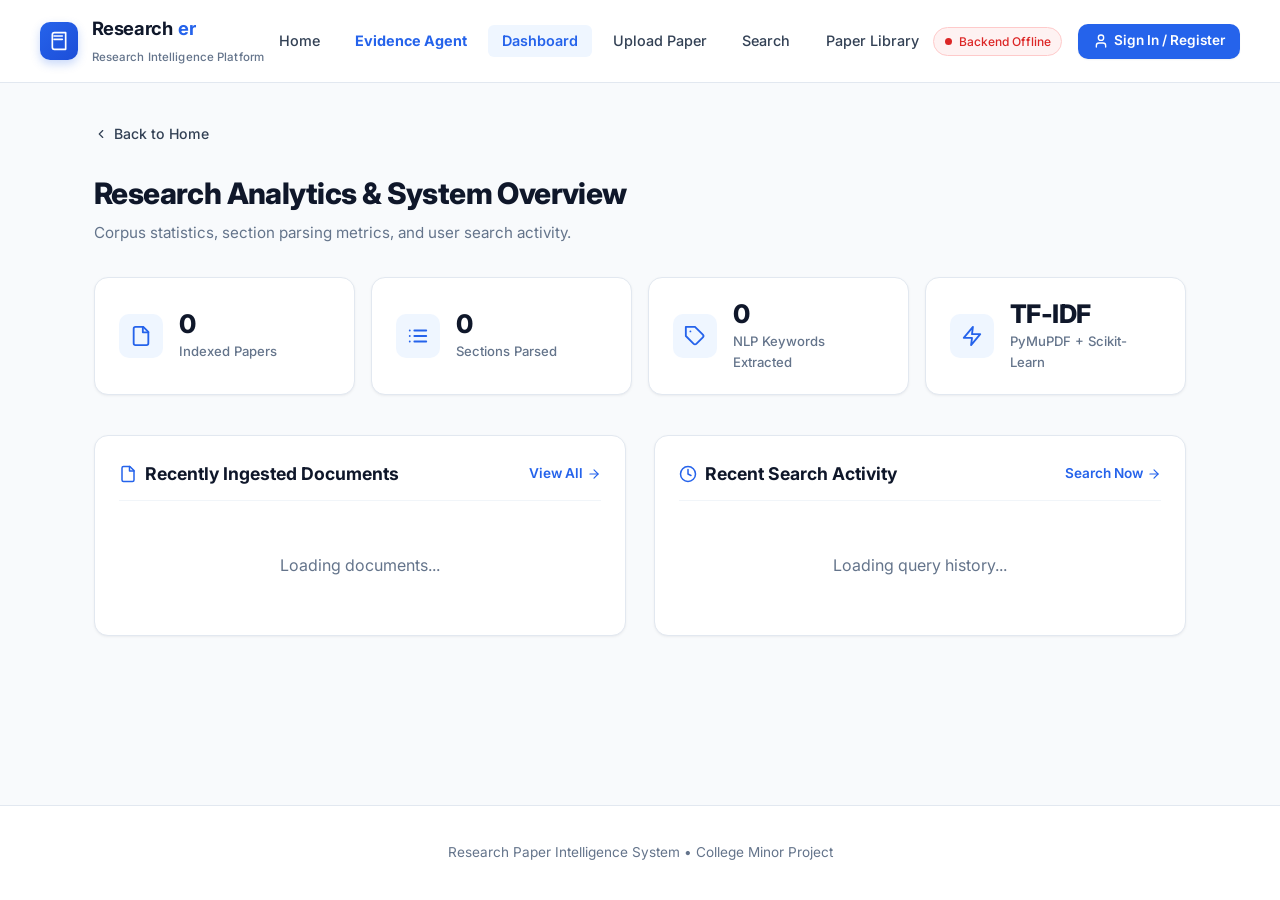
==== commit 784ece56: "Fix JS syntax error in app.js and define API_BASE_URL across all frontend pages" ====
--- a/frontend/dashboard.html
+++ b/frontend/dashboard.html
@@ -252,6 +252,10 @@
 
     <script src="js/app.js"></script>
     <script>
+        const API_BASE_URL = (typeof window !== "undefined" && window.location.origin && window.location.origin.startsWith("http")) 
+            ? window.location.origin 
+            : (window.API_BASE_URL || "http://127.0.0.1:8000");
+
         document.addEventListener("DOMContentLoaded", async () => {
             // Load Recent Papers
             const papersContainer = document.getElementById("dash-recent-papers");
